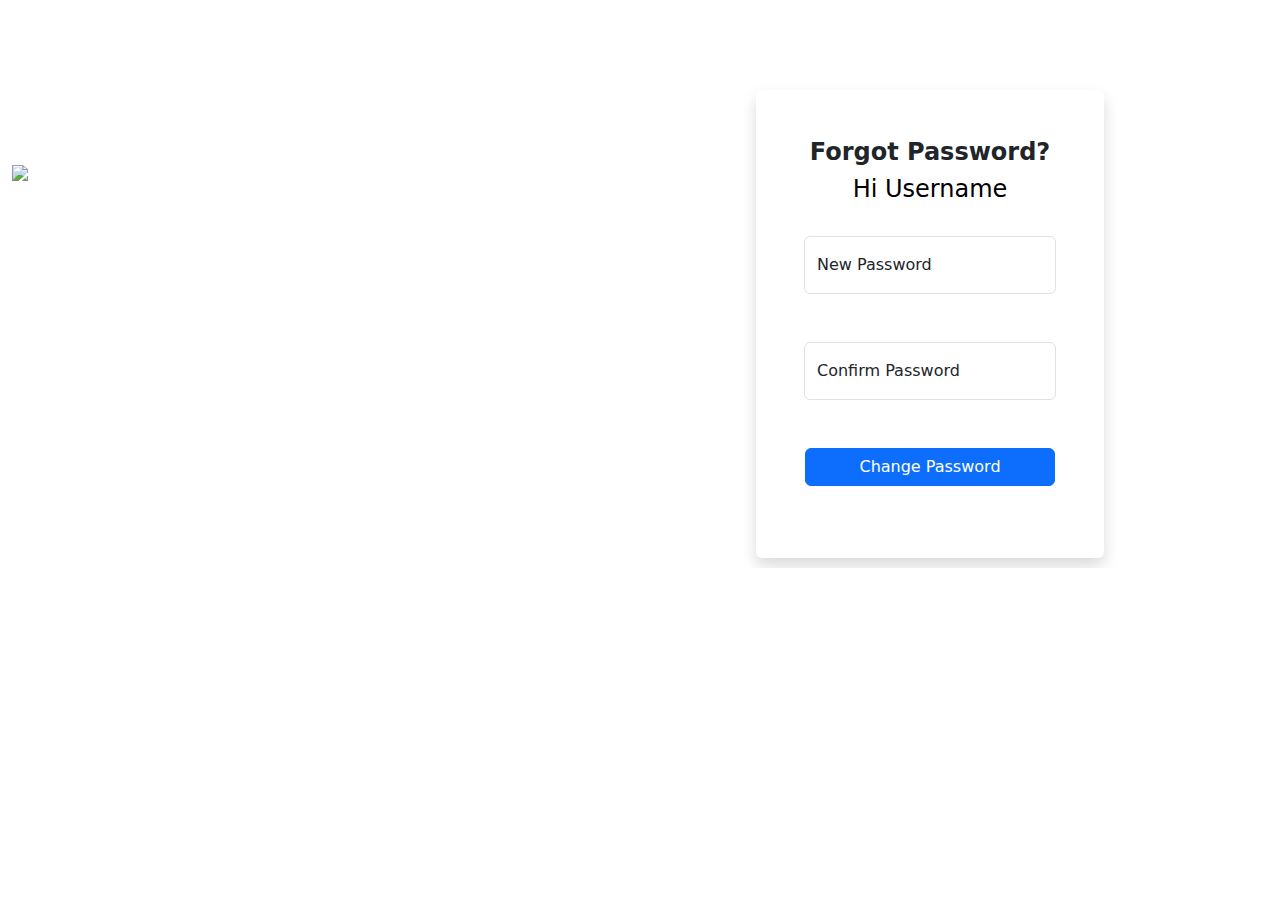
==== src/main/webapp/jsp/ChangePassword.html @ 80660066 "Merge 3660b862f28f1e8212ae4e08251529d3bb91d426 into c48759dd6c345ee0b94c7791c6fe46f50c926ad6" ====
<!DOCTYPE html>
<html lang="en">
<head>
    <meta charset="UTF-8">
    <meta http-equiv="X-UA-Compatible" content="IE=Edge">
    <meta name="viewport" content="width=device-width, initial-scale=1.0">
    <title>Online LPK12 Course</title>
    <!-- BootStrap 5 CDN Link -->
    <link href="https://cdn.jsdelivr.net/npm/bootstrap@5.3.2/dist/css/bootstrap.min.css" rel="stylesheet">
	<script type="text/javascript" src="../static/global.js"></script>
    <!-- Custom CSS link -->
    <link rel="stylesheet" href="style.css">
    <style>
		.disabled-link{ 
			pointer-events: none;
			cursor: not-allowed;
		}
			 .scrollableDiv{
	 		height: 600px;
	 		overflow-y:auto;
	 		overflow-x:hidden;
	 		padding-top: 10px;
	 		padding-bottom: 10px;
	 }
	 
	 .disabled{
	 	display: none;
	 }
	</style>
</head>
<body>

    <section class="wrapper">
        <div class="row container">
            <div class="col-4" style="margin-top: 10rem;">
                <img src="../images/education.png" class="img-fluid"/>
            </div>
            <div class="col-sm-8 offset-sm-2 col-lg-6 offset-lg-3 col-xl-4 offset-xl-4 text-center ms-auto scrollableDiv" style="margin-top: 5rem; height:auto;">
                 	  <form class="rounded bg-white shadow p-5" id="form" method="post" >
                 	  <h3 class="text-dark fw-bolder fs-4 mb-2">Forgot Password?</h3>
					<div class="text-dark fw-bolder fs-4 mb-2">
					    <h4 id="userName" style="color: black ">Hi Username</h4>
					  </div>
					
<br>
                    
                    
		<div class="form-floating">
 	    	<input type="password" class="form-control" id="newPassword" placeholder="New Password">
	 	    <label for="newPassword">New Password</label><br>    
	</div>
	<br>
	
	<div class="form-floating">
 	    	<input type="password" class="form-control" id="newPassword" placeholder="Confirm Password">
	 	    <label for="confirmPassword">Confirm Password</label><br>    
	</div>
          
 <br>
 <div>
 <button type="button" class="btn btn-primary" style="min-width : 250px" >Change Password</button>
            </div>
            <br>
            </form>
            </div>
        </div>
    </section>
</body>
 <script type="text/javascript">
 var form=document.getElementById('form');
 document.getElementById("generateOTP").addEventListener("click", displayMethod);
 function displayMethod(){
	 var x = document.getElementById("clickDisabled");
	 x.classList.remove("disabled");
	 const generateAPI = dotnet_endpoint+"api/User/SendOTP";
	   fetch(generateAPI,{
		     method:'POST',
		     body: JSON.stringify({
		         "username":userName
		     }),
		     headers:{
		       'Content-Type':'application/json; charset=UTF-8',
		       'Authorization': "Bearer "+ sessionStorage.getItem("token")
		     }
		   }).then(function(response){
		     var resp=response.json();
		     console.log(resp)
		     if(response){
		         
		     }
		     else{
		         
		     }
		 }).then(function(data){
		 });
 	console.log("asdasdas");
 }
 form.addEventListener('submit',function(e){
   e.preventDefault()
   var userName=document.getElementById('userName').value;
   var newPassword=document.getElementById('newPassword').value;
   var enterOTP=document.getElementById('enterOTP').value;
   // Password validation
    var passwordValidation = /^(?=.*[a-z])(?=.*[A-Z])(?=.*\d)(?=.*[@$!%*?&])[A-Za-z\d@$!%*?&]{8,}$/;
   if (!passwordValidation.test(newPassword)) {
       alert("Password must contain at least 8 characters,  one uppercase letter, one lowercase letter, one numeric , and one special character");
       return;
   } 
   //fetch post request
   //const corsProxy = "https://onlinelpk12-corsproxy.herokuapp.com/";
   const forgotPasswordAPI = dotnet_endpoint+"api/User/ForgotPassword";
   fetch(forgotPasswordAPI,{
     method:'POST',
     body: JSON.stringify({
         "username":userName,
         "password":newPassword
     }),
     headers:{
       'Content-Type':'application/json; charset=UTF-8',
       'Authorization': "Bearer "+ sessionStorage.getItem("token")
     }
   }).then(function(response){
     var resp=response.json();
     console.log(resp)
     if(response.status==200){
         resp.then((data)=>{
             location.href='login.html'
           	
         })
     }
     else{
         if(response.status==404){
             resp.then((data)=>{
                 alert(data.message)
                 location.href='forgotPassword.jsp'
             })
         }
         else if (response.status=401){
         	resp.then((data)=>{
         		alert(data.errors)
         		location.href='forgotPassword.jsp'
         	})
         }
     }
 }).then(function(data){
 });
})
</script>
</html>
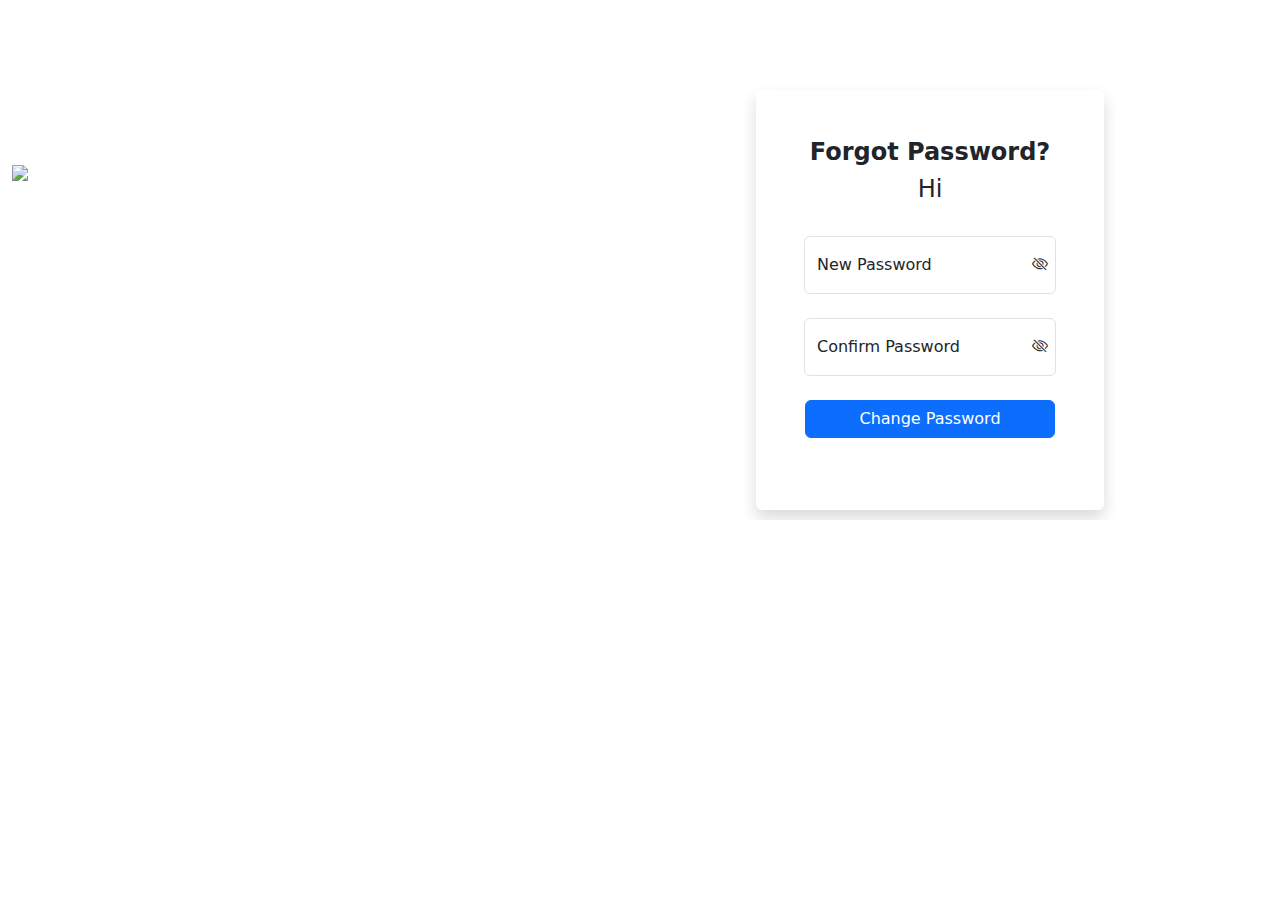
==== commit 86a727d5: "Merge d5493c8efbb1cdd0f74a137b59890fb93d8c0bc8 into c48759dd6c345ee0b94c7791c6fe46f50c926ad6" ====
--- a/src/main/webapp/jsp/ChangePassword.html
+++ b/src/main/webapp/jsp/ChangePassword.html
@@ -7,143 +7,168 @@
     <title>Online LPK12 Course</title>
     <!-- BootStrap 5 CDN Link -->
     <link href="https://cdn.jsdelivr.net/npm/bootstrap@5.3.2/dist/css/bootstrap.min.css" rel="stylesheet">
-	<script type="text/javascript" src="../static/global.js"></script>
+    <link rel="stylesheet" href="https://cdn.jsdelivr.net/npm/bootstrap-icons@1.7.2/font/bootstrap-icons.css">
+    <script type="text/javascript" src="../static/global.js"></script>
+    
     <!-- Custom CSS link -->
-    <link rel="stylesheet" href="style.css">
     <style>
-		.disabled-link{ 
-			pointer-events: none;
-			cursor: not-allowed;
-		}
-			 .scrollableDiv{
-	 		height: 600px;
-	 		overflow-y:auto;
-	 		overflow-x:hidden;
-	 		padding-top: 10px;
-	 		padding-bottom: 10px;
-	 }
-	 
-	 .disabled{
-	 	display: none;
-	 }
-	</style>
+        .disabled-link {
+            pointer-events: none;
+            cursor: not-allowed;
+        }
+ 
+        .scrollableDiv {
+            height: 600px;
+            overflow-y: auto;
+            overflow-x: hidden;
+            padding-top: 10px;
+            padding-bottom: 10px;
+        }
+ 
+        .disabled {
+            display: none;
+        }
+    </style>
 </head>
 <body>
-
-    <section class="wrapper">
-        <div class="row container">
-            <div class="col-4" style="margin-top: 10rem;">
-                <img src="../images/education.png" class="img-fluid"/>
-            </div>
-            <div class="col-sm-8 offset-sm-2 col-lg-6 offset-lg-3 col-xl-4 offset-xl-4 text-center ms-auto scrollableDiv" style="margin-top: 5rem; height:auto;">
-                 	  <form class="rounded bg-white shadow p-5" id="form" method="post" >
-                 	  <h3 class="text-dark fw-bolder fs-4 mb-2">Forgot Password?</h3>
-					<div class="text-dark fw-bolder fs-4 mb-2">
-					    <h4 id="userName" style="color: black ">Hi Username</h4>
-					  </div>
-					
-<br>
-                    
-                    
-		<div class="form-floating">
- 	    	<input type="password" class="form-control" id="newPassword" placeholder="New Password">
-	 	    <label for="newPassword">New Password</label><br>    
-	</div>
-	<br>
-	
-	<div class="form-floating">
- 	    	<input type="password" class="form-control" id="newPassword" placeholder="Confirm Password">
-	 	    <label for="confirmPassword">Confirm Password</label><br>    
-	</div>
-          
- <br>
- <div>
- <button type="button" class="btn btn-primary" style="min-width : 250px" >Change Password</button>
-            </div>
-            <br>
+<section class="wrapper">
+    <div class="row container">
+        <div class="col-4" style="margin-top: 10rem;">
+            <img src="../images/education.png" class="img-fluid"/>
+        </div>
+        <div class="col-sm-8 offset-sm-2 col-lg-6 offset-lg-3 col-xl-4 offset-xl-4 text-center ms-auto scrollableDiv"
+             style="margin-top: 5rem; height:auto;">
+            <form class="rounded bg-white shadow p-5" id="form" method="post">
+                <h3 class="text-dark fw-bolder fs-4 mb-2">Forgot Password?</h3>
+                <div class="text-dark fw-bolder fs-4 mb-2">
+              
+                        <h4>Hi <span id="userName" style="color: black;"></span></h4>
+                </div>
+                <br>
+                <div class="form-floating position-relative">
+                    <input type="password" class="form-control" id="newPassword" placeholder="New Password">
+                    <label for="newPassword">New Password</label>
+                    <!-- Show Password Eye Icon -->
+                    <span toggle="#newPassword" class="eye-toggle bi bi-eye-slash position-absolute end-0 pe-2"
+                          style="top: 50%; transform: translateY(-50%); cursor: pointer;"></span>
+                </div>
+                <br>
+                <div class="form-floating position-relative">
+                    <input type="password" class="form-control" id="confirmPassword" placeholder="Confirm Password">
+                    <label for="confirmPassword">Confirm Password</label>
+                    <!-- Show Password Eye Icon -->
+                    <span toggle="#confirmPassword" class="eye-toggle bi bi-eye-slash position-absolute end-0 pe-2"
+                          style="top: 50%; transform: translateY(-50%); cursor: pointer;"></span>
+                            <span id="repeatpassword-error" class="error-message"></span>
+                </div>
+                <br>
+                <div>
+                    <button type="submit" class="btn btn-primary" style="min-width: 250px">Change Password</button>
+                </div>
+                <br>
             </form>
-            </div>
         </div>
-    </section>
+    </div>
+</section>
+<!-- Bootstrap Icons CDN -->
+ 
+ 
+ 
+<script>
+    // Function to toggle password visibility
+    function togglePasswordVisibility(inputField, eyeIcon) {
+        const type = inputField.getAttribute('type') === 'password' ? 'text' : 'password';
+        inputField.setAttribute('type', type);
+        eyeIcon.classList.toggle('bi-eye');
+        eyeIcon.classList.toggle('bi-eye-slash');
+    }
+ 
+    // Add event listeners to toggle password visibility
+    document.querySelectorAll('.eye-toggle').forEach(function (icon) {
+        icon.addEventListener('click', function () {
+            const target = document.querySelector(this.getAttribute('toggle'));
+            togglePasswordVisibility(target, this);
+        });
+    });
+ 
+    // Your existing form submission code
+    var form = document.getElementById('form');
+    form.addEventListener('submit', function (e) {
+        e.preventDefault();
+ 
+        var userName = sessionStorage.getItem("username");
+        var newPassword = document.getElementById('newPassword').value;
+        
+        var confirmPassword = document.getElementById('confirmPassword').value;
+        //password validation
+        var passwordValidation = /^(?=.*[a-z])(?=.*[A-Z])(?=.*\d)(?=.*[@$!%*?&])[A-Za-z\d@$!%*?&]{8,15}$/;
+ 
+        if (!passwordValidation.test(newPassword)) {
+            alert("Password must contain min of 8 and a max of 15 characters, one uppercase letter, one lowercase letter, one numeric, and one special character");
+            return;
+        }
+     // Check if new password and confirm password are the same
+        if (newPassword !== confirmPassword) {
+            alert("Passwords do not match. Please re-enter.");
+            return;
+        }
+        
+        
+        
+        
+        //fetch post request
+        //const corsProxy = "https://onlinelpk12-corsproxy.herokuapp.com/";
+      // const forgotPasswordAPI = dotnet_endpoint + "api/User/UpdatePassword";
+      
+      const forgotPasswordAPI = dotnet_endpoint + "api/User/UpdatePassword";
+        fetch(forgotPasswordAPI, {
+            method: 'POST',
+            body: JSON.stringify({
+                "username": userName,
+                "password": newPassword
+            }),
+            headers: {
+                'Content-Type': 'application/json; charset=UTF-8',
+                'Authorization': "Bearer " + sessionStorage.getItem("token")
+            }
+        }).then(function (response) {
+            var resp = response.json();
+            console.log(resp);
+            if (response.status == 200) {
+                resp.then((data) => {
+                    console.log(response.status);
+                     alert(data.message);
+                    location.href = 'login.html';
+ 
+                });
+            } else if (response.status = 400) {
+                resp.then((data) => {
+                    alert(data.errors);
+                });
+            }
+            else {
+                if (response.status == 404) {
+                    resp.then((data) => {
+                        alert(data.errors);
+                       // location.href = 'forgotPassword.jsp';
+                    });
+                } else if (response.status = 401) {
+                    resp.then((data) => {
+                        alert(data.errors);
+                       // location.href = 'forgotPassword.jsp';
+                    });
+                }
+            }
+        }).then(function (data) {
+        });
+    });
+    // Set username in the Hi message
+    document.addEventListener('DOMContentLoaded', function () {
+        var username = sessionStorage.getItem("username");
+        if (username) {
+            document.getElementById('userName').textContent += username;
+        }
+    });
+</script>
 </body>
- <script type="text/javascript">
- var form=document.getElementById('form');
- document.getElementById("generateOTP").addEventListener("click", displayMethod);
- function displayMethod(){
-	 var x = document.getElementById("clickDisabled");
-	 x.classList.remove("disabled");
-	 const generateAPI = dotnet_endpoint+"api/User/SendOTP";
-	   fetch(generateAPI,{
-		     method:'POST',
-		     body: JSON.stringify({
-		         "username":userName
-		     }),
-		     headers:{
-		       'Content-Type':'application/json; charset=UTF-8',
-		       'Authorization': "Bearer "+ sessionStorage.getItem("token")
-		     }
-		   }).then(function(response){
-		     var resp=response.json();
-		     console.log(resp)
-		     if(response){
-		         
-		     }
-		     else{
-		         
-		     }
-		 }).then(function(data){
-		 });
- 	console.log("asdasdas");
- }
- form.addEventListener('submit',function(e){
-   e.preventDefault()
-   var userName=document.getElementById('userName').value;
-   var newPassword=document.getElementById('newPassword').value;
-   var enterOTP=document.getElementById('enterOTP').value;
-   // Password validation
-    var passwordValidation = /^(?=.*[a-z])(?=.*[A-Z])(?=.*\d)(?=.*[@$!%*?&])[A-Za-z\d@$!%*?&]{8,}$/;
-   if (!passwordValidation.test(newPassword)) {
-       alert("Password must contain at least 8 characters,  one uppercase letter, one lowercase letter, one numeric , and one special character");
-       return;
-   } 
-   //fetch post request
-   //const corsProxy = "https://onlinelpk12-corsproxy.herokuapp.com/";
-   const forgotPasswordAPI = dotnet_endpoint+"api/User/ForgotPassword";
-   fetch(forgotPasswordAPI,{
-     method:'POST',
-     body: JSON.stringify({
-         "username":userName,
-         "password":newPassword
-     }),
-     headers:{
-       'Content-Type':'application/json; charset=UTF-8',
-       'Authorization': "Bearer "+ sessionStorage.getItem("token")
-     }
-   }).then(function(response){
-     var resp=response.json();
-     console.log(resp)
-     if(response.status==200){
-         resp.then((data)=>{
-             location.href='login.html'
-           	
-         })
-     }
-     else{
-         if(response.status==404){
-             resp.then((data)=>{
-                 alert(data.message)
-                 location.href='forgotPassword.jsp'
-             })
-         }
-         else if (response.status=401){
-         	resp.then((data)=>{
-         		alert(data.errors)
-         		location.href='forgotPassword.jsp'
-         	})
-         }
-     }
- }).then(function(data){
- });
-})
-</script>
 </html>